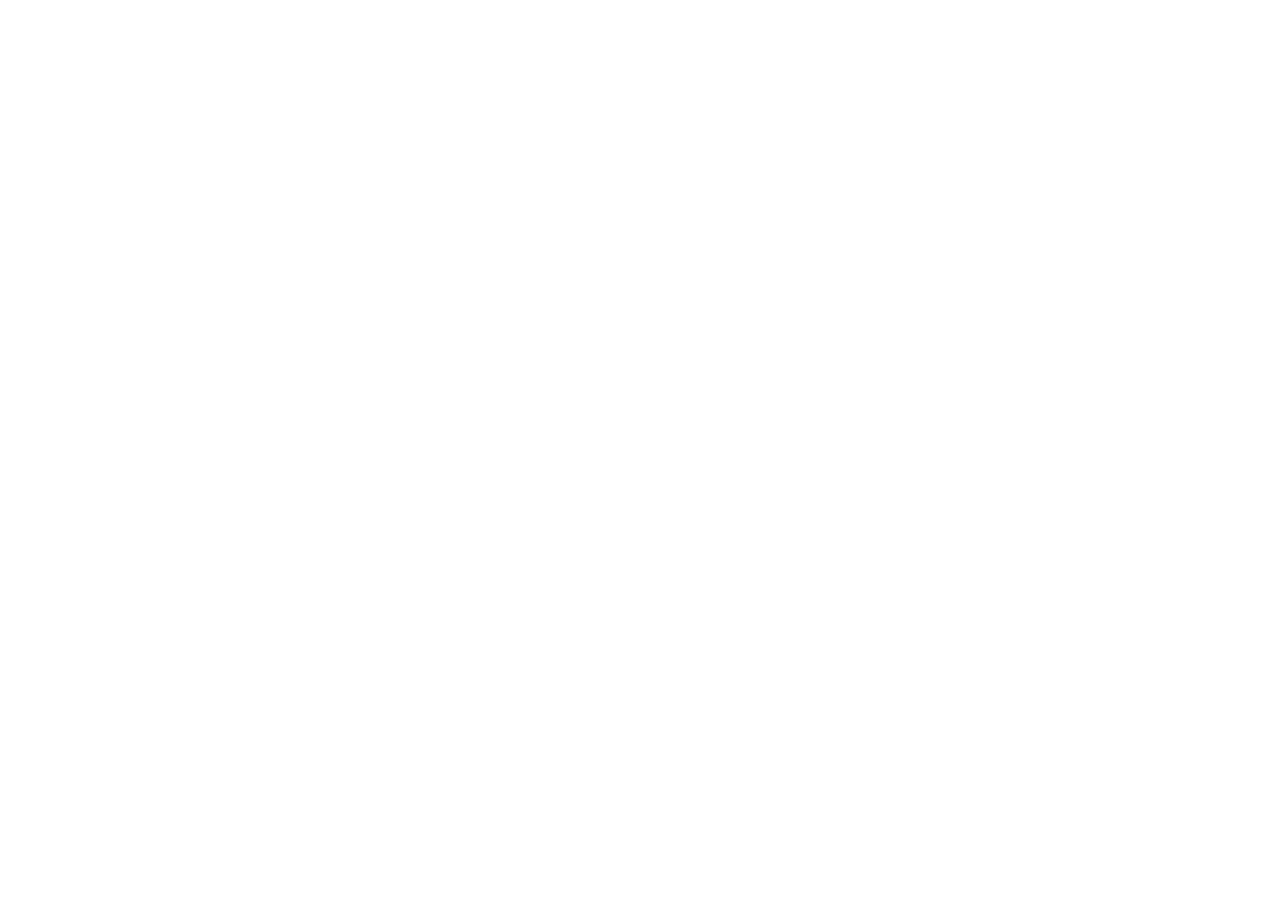
==== files/index.html @ b4b92b37 "Html and Css Skeleton" ====
<!DOCTYPE html>
<html>

<head>
    <!-- ! viewport / title -->
    <meta name="viewport" content="width=device-width, initial-scale=1">
    <meta charset="UTF-8">
    <meta name="keywords" content="Essentialism, Pursuit of less, regain control">
    <meta name="description" content="Essentalism - The disciplined pursuit of less">
    <title>Essentialism</title>
    <!-- ! import css files / google font /  -->
    <link rel="stylesheet" type="text/css" href="index.css">
    <link href="https://fonts.googleapis.com/css?family=Bree+Serif|Montserrat|PT+Serif+Caption&display=swap"
        rel="stylesheet">

</head>

<body>
    <!-- !Navigation and logo using flexbox-->









    <!-- ! Essentialism main section and logo-->






    <!-- ! Call to Action-->







    <!-- ! Questions to ask the userBase and Product description-->



</body>

<footer>

    <!-- ! navbar / and (Legal / Careers / Profile / Whats New)-->


    <!-- !footer navigation that includeds Contact / privacy and cookies / terms of use / about our ads/ copyright-->
</footer>

</html>
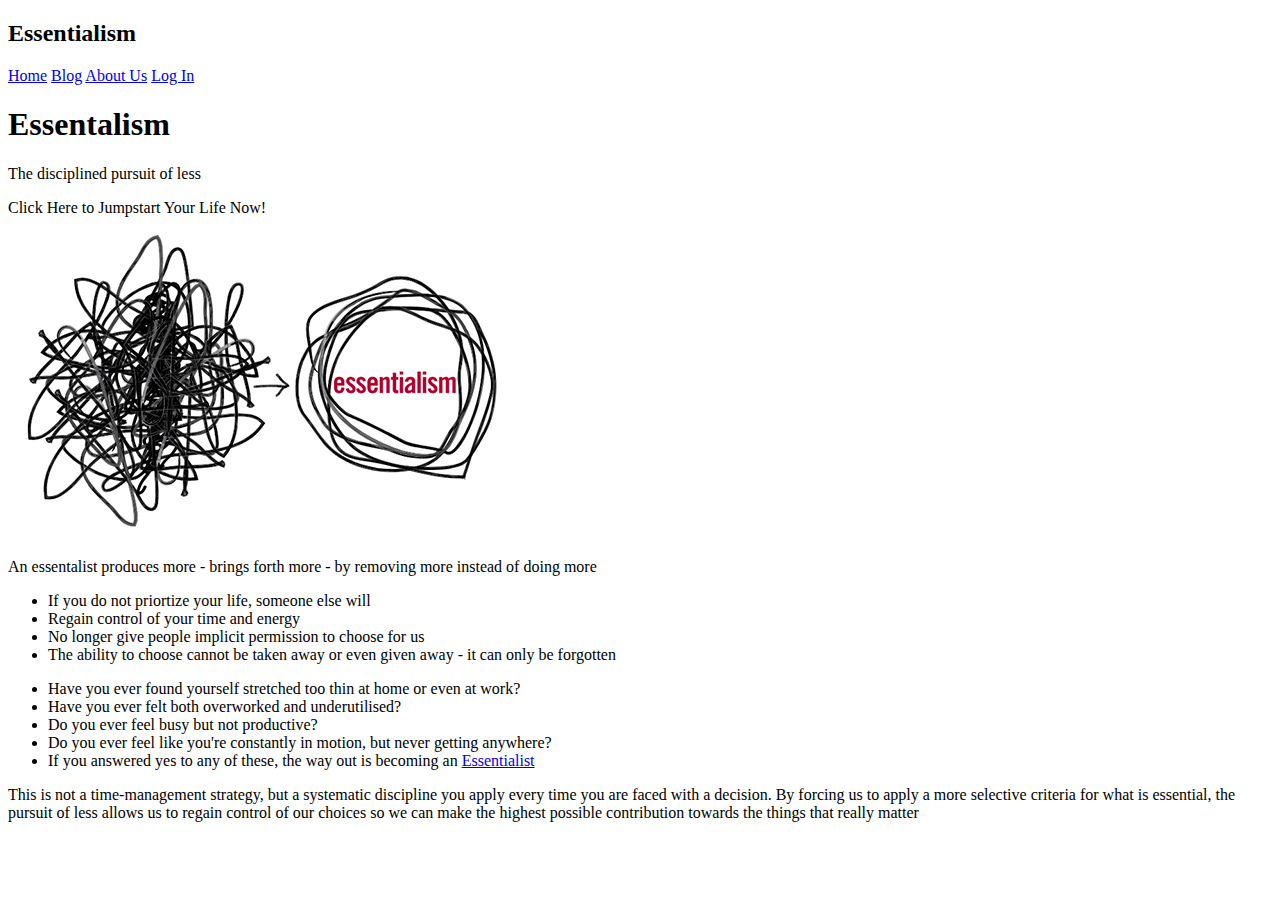
==== commit 9acaaaa6: "add images, updated html landing page with content" ====
--- a/files/index.html
+++ b/files/index.html
@@ -1,5 +1,5 @@
 <!DOCTYPE html>
-<html>
+<html lang="en">
 
 <head>
     <!-- ! viewport / title -->
@@ -18,41 +18,75 @@
 <body>
     <!-- !Navigation and logo using flexbox-->
 
+    <!-- ** Header for Navigation-->
+    <header>
+        <nav>
+            <div class="title">
+                <h2>Essentialism</h2>
+            </div>
+            <div class="navigation">
+                <a href="#">Home</a>
+                <a href="#">Blog</a>
+                <a href="#">About Us</a>
+                <a href="#">Log In</a>
+            </div>
+        </nav>
+    </header>
+
+    <!-- ! Essentialism main section and logo-->
+    <section class="main">
+        <div class="Moto">
+            <h1>Essentalism</h1>
+            <p>The disciplined pursuit of less</p>
+            <p>Click Here to Jumpstart Your Life Now!</p>
+        </div>
+        <div class="essentialism-photo">
+            <img src="images/essentialism1.jpg"
+                alt="Photo of scribbled lines with arrow pointing to lines in a circle that encompass the word THIS">
+        </div>
+    </section>
+
+    <!-- ! Call to Action-->
+    <article class="quote">
+        <p>An essentalist produces more - brings forth more - by removing more instead of doing more</p>
+    </article>
+    <aside class="prompt">
+        <ul>
+            <li>If you do not priortize your life, someone else will</li>
+            <li>Regain control of your time and energy</li>
+            <li>No longer give people implicit permission to choose for us</li>
+            <li>The ability to choose cannot be taken away or even given away - it can only be forgotten</li>
+        </ul>
+    </aside>
+    <!-- ! Questions to ask the userBase and Product description-->
+    <section class="question">
+        <div class=questions>
+            <ul>
+                <li>Have you ever found yourself stretched too thin at home or even at work?</li>
+                <li>Have you ever felt both overworked and underutilised?</li>
+                <li>Do you ever feel busy but not productive?</li>
+                <li>Do you ever feel like you're constantly in motion, but never getting anywhere?</li>
+                <li>If you answered yes to any of these, the way out is becoming an <a href="#">Essentialist</a></li>
+            </ul>
+        </div>
+        <div class="product-description">
+            <p>This is not a time-management strategy, but a systematic discipline you apply every time you are faced
+                with a decision. By forcing us to apply a more selective criteria for what is essential, the pursuit of
+                less allows us to regain control of our choices so we can make the highest possible contribution towards
+                the things that really matter</p>
+        </div>
+    </section>
 
 
 
+    <footer>
+
+        <!-- ! navbar / and (Legal / Careers / Profile / Whats New)-->
 
 
-
-
-
-    <!-- ! Essentialism main section and logo-->
-
-
-
-
-
-
-    <!-- ! Call to Action-->
-
-
-
-
-
-
-
-    <!-- ! Questions to ask the userBase and Product description-->
-
-
+        <!-- !footer navigation that includeds Contact / privacy and cookies / terms of use / about our ads/ copyright-->
+    </footer>
 
 </body>
 
-<footer>
-
-    <!-- ! navbar / and (Legal / Careers / Profile / Whats New)-->
-
-
-    <!-- !footer navigation that includeds Contact / privacy and cookies / terms of use / about our ads/ copyright-->
-</footer>
-
 </html>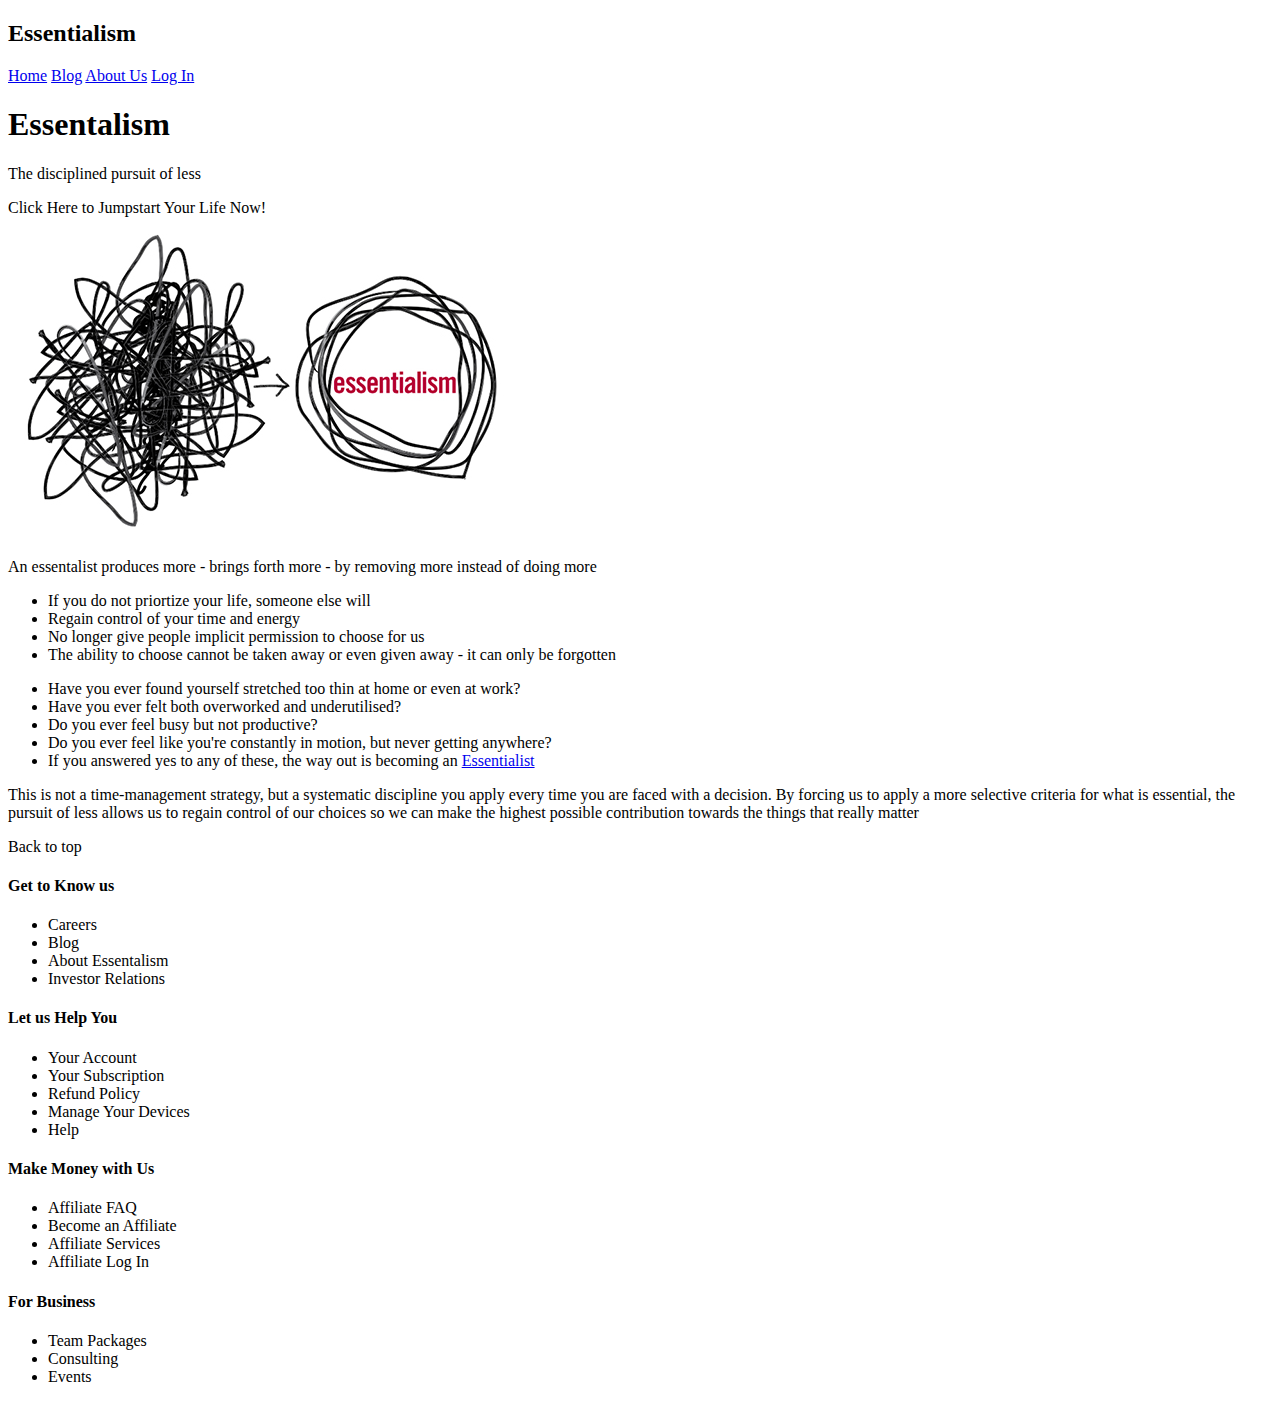
==== commit 1c06d815: "updated files" ====
--- a/files/index.html
+++ b/files/index.html
@@ -20,14 +20,14 @@
 
     <!-- ** Header for Navigation-->
     <header>
-        <nav>
+        <nav class="nav">
             <div class="title">
                 <h2>Essentialism</h2>
             </div>
             <div class="navigation">
                 <a href="#">Home</a>
                 <a href="#">Blog</a>
-                <a href="#">About Us</a>
+                <a href="About.html">About Us</a>
                 <a href="#">Log In</a>
             </div>
         </nav>
@@ -80,10 +80,50 @@
 
 
     <footer>
+        <!-- !back to Top-->
+        <div class="to-top">
+            <p>Back to top</p>
+        </div>
 
         <!-- ! navbar / and (Legal / Careers / Profile / Whats New)-->
-
-
+        <div class="footer-nav">
+            <div class="us">
+                <h4>Get to Know us</h4>
+                <ul>
+                    <li>Careers</li>
+                    <li>Blog</li>
+                    <li>About Essentalism</li>
+                    <li>Investor Relations</li>
+                </ul>
+            </div>
+            <div class="help">
+                <h4>Let us Help You</h4>
+                <ul>
+                    <li>Your Account</li>
+                    <li>Your Subscription</li>
+                    <li>Refund Policy</li>
+                    <li>Manage Your Devices</li>
+                    <li>Help</li>
+                </ul>
+            </div>
+            <div class="affiliate">
+                <h4>Make Money with Us</h4>
+                <ul>
+                    <li>Affiliate FAQ</li>
+                    <li>Become an Affiliate</li>
+                    <li>Affiliate Services</li>
+                    <li>Affiliate Log In</li>
+                </ul>
+            </div>
+            <div class="business">
+                <h4>For Business</h4>
+                <ul>
+                    <li>Team Packages</li>
+                    <li>Consulting</li>
+                    <li>Events</li>
+                </ul>
+            </div>
+        </div>
         <!-- !footer navigation that includeds Contact / privacy and cookies / terms of use / about our ads/ copyright-->
     </footer>
 
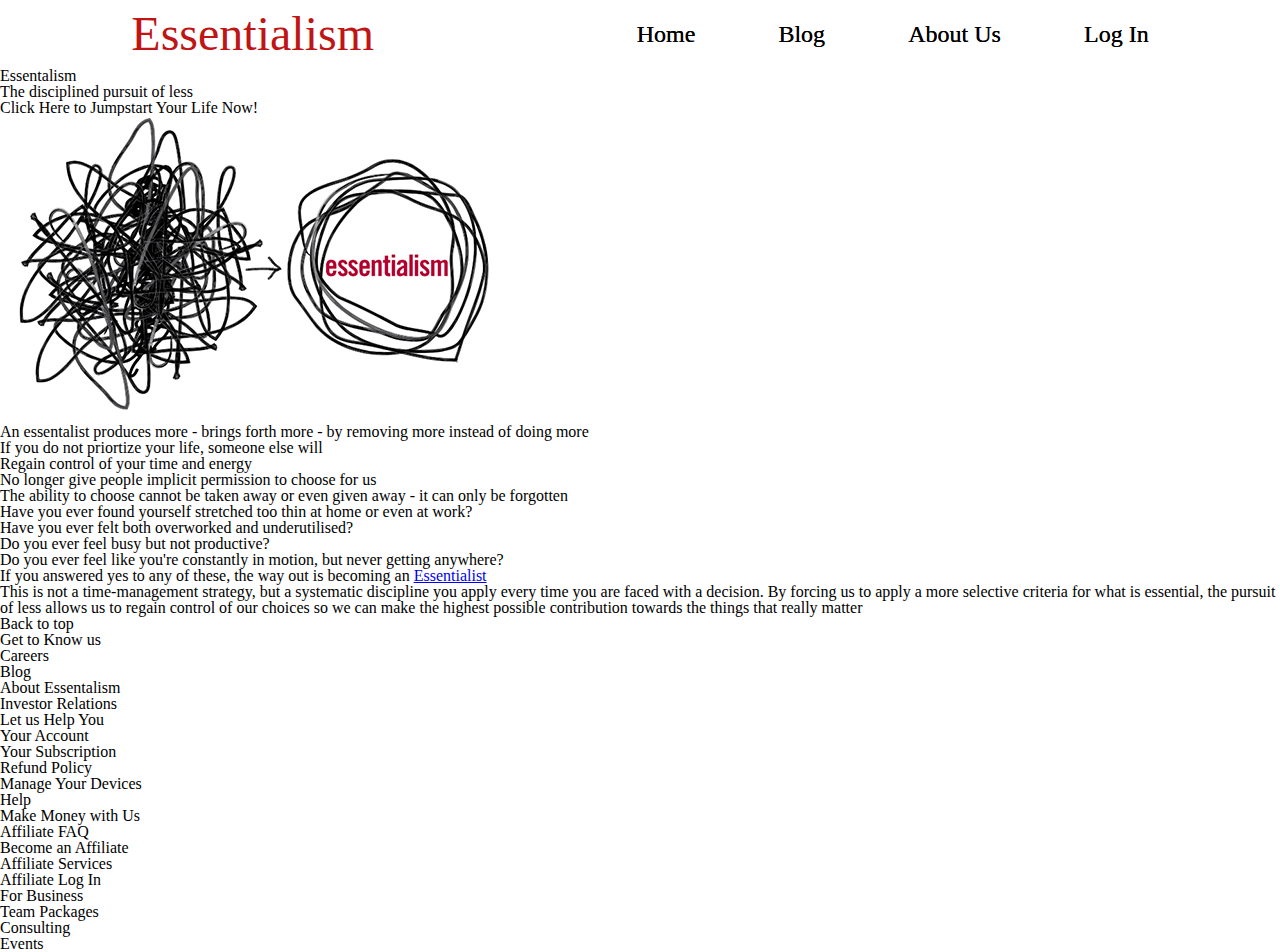
==== commit ae7af939: "navigation" ====
--- a/files/index.html
+++ b/files/index.html
@@ -3,16 +3,15 @@
 
 <head>
     <!-- ! viewport / title -->
-    <meta name="viewport" content="width=device-width, initial-scale=1">
-    <meta charset="UTF-8">
-    <meta name="keywords" content="Essentialism, Pursuit of less, regain control">
-    <meta name="description" content="Essentalism - The disciplined pursuit of less">
+    <meta name="viewport" content="width=device-width, initial-scale=1" />
+    <meta charset="UTF-8" />
+    <meta name="keywords" content="Essentialism, Pursuit of less, regain control" />
+    <meta name="description" content="Essentalism - The disciplined pursuit of less" />
     <title>Essentialism</title>
     <!-- ! import css files / google font /  -->
-    <link rel="stylesheet" type="text/css" href="index.css">
+    <link rel="stylesheet" type="text/css" href="css/index.css" />
     <link href="https://fonts.googleapis.com/css?family=Bree+Serif|Montserrat|PT+Serif+Caption&display=swap"
-        rel="stylesheet">
-
+        rel="stylesheet" />
 </head>
 
 <body>
@@ -27,7 +26,7 @@
             <div class="navigation">
                 <a href="#">Home</a>
                 <a href="#">Blog</a>
-                <a href="About.html">About Us</a>
+                <a href="about.html">About Us</a>
                 <a href="#">Log In</a>
             </div>
         </nav>
@@ -42,42 +41,58 @@
         </div>
         <div class="essentialism-photo">
             <img src="images/essentialism1.jpg"
-                alt="Photo of scribbled lines with arrow pointing to lines in a circle that encompass the word THIS">
+                alt="Photo of scribbled lines with arrow pointing to lines in a circle that encompass the word THIS" />
         </div>
     </section>
 
     <!-- ! Call to Action-->
     <article class="quote">
-        <p>An essentalist produces more - brings forth more - by removing more instead of doing more</p>
+        <p>
+            An essentalist produces more - brings forth more - by removing more
+            instead of doing more
+        </p>
     </article>
     <aside class="prompt">
         <ul>
             <li>If you do not priortize your life, someone else will</li>
             <li>Regain control of your time and energy</li>
             <li>No longer give people implicit permission to choose for us</li>
-            <li>The ability to choose cannot be taken away or even given away - it can only be forgotten</li>
+            <li>
+                The ability to choose cannot be taken away or even given away - it can
+                only be forgotten
+            </li>
         </ul>
     </aside>
     <!-- ! Questions to ask the userBase and Product description-->
     <section class="question">
-        <div class=questions>
+        <div class="questions">
             <ul>
-                <li>Have you ever found yourself stretched too thin at home or even at work?</li>
+                <li>
+                    Have you ever found yourself stretched too thin at home or even at
+                    work?
+                </li>
                 <li>Have you ever felt both overworked and underutilised?</li>
                 <li>Do you ever feel busy but not productive?</li>
-                <li>Do you ever feel like you're constantly in motion, but never getting anywhere?</li>
-                <li>If you answered yes to any of these, the way out is becoming an <a href="#">Essentialist</a></li>
+                <li>
+                    Do you ever feel like you're constantly in motion, but never getting
+                    anywhere?
+                </li>
+                <li>
+                    If you answered yes to any of these, the way out is becoming an
+                    <a href="#">Essentialist</a>
+                </li>
             </ul>
         </div>
         <div class="product-description">
-            <p>This is not a time-management strategy, but a systematic discipline you apply every time you are faced
-                with a decision. By forcing us to apply a more selective criteria for what is essential, the pursuit of
-                less allows us to regain control of our choices so we can make the highest possible contribution towards
-                the things that really matter</p>
+            <p>
+                This is not a time-management strategy, but a systematic discipline
+                you apply every time you are faced with a decision. By forcing us to
+                apply a more selective criteria for what is essential, the pursuit of
+                less allows us to regain control of our choices so we can make the
+                highest possible contribution towards the things that really matter
+            </p>
         </div>
     </section>
-
-
 
     <footer>
         <!-- !back to Top-->
@@ -126,7 +141,6 @@
         </div>
         <!-- !footer navigation that includeds Contact / privacy and cookies / terms of use / about our ads/ copyright-->
     </footer>
-
 </body>
 
 </html>--- a/files/css/index.css
+++ b/files/css/index.css
@@ -0,0 +1,192 @@
+* {
+  box-sizing: border-box;
+}
+html {
+  font-size: 62.5%;
+}
+html,
+body {
+  font-family: 'Monterrat', sans-serif;
+}
+h1,
+h2,
+h3,
+h4,
+h5 {
+  font-family: 'Monterrat', sans-serif;
+}
+h1 {
+  font-size: 4rem;
+}
+h2 {
+  font-size: 3.2rem;
+  padding-bottom: 10px;
+}
+h4 {
+  font-size: 2.5rem;
+  padding-bottom: 10px;
+}
+p {
+  line-height: 1.5;
+  font-size: 1.6rem;
+  padding-bottom: 10px;
+}
+img {
+  max-width: 100%;
+  height: auto;
+}
+/* http://meyerweb.com/eric/tools/css/reset/ 
+   v2.0 | 20110126
+   License: none (public domain)
+*/
+html,
+body,
+div,
+span,
+applet,
+object,
+iframe,
+h1,
+h2,
+h3,
+h4,
+h5,
+h6,
+p,
+blockquote,
+pre,
+a,
+abbr,
+acronym,
+address,
+big,
+cite,
+code,
+del,
+dfn,
+em,
+img,
+ins,
+kbd,
+q,
+s,
+samp,
+small,
+strike,
+strong,
+sub,
+sup,
+tt,
+var,
+b,
+u,
+i,
+center,
+dl,
+dt,
+dd,
+ol,
+ul,
+li,
+fieldset,
+form,
+label,
+legend,
+table,
+caption,
+tbody,
+tfoot,
+thead,
+tr,
+th,
+td,
+article,
+aside,
+canvas,
+details,
+embed,
+figure,
+figcaption,
+footer,
+header,
+hgroup,
+menu,
+nav,
+output,
+ruby,
+section,
+summary,
+time,
+mark,
+audio,
+video {
+  margin: 0;
+  padding: 0;
+  border: 0;
+  font-size: 100%;
+  font: inherit;
+  vertical-align: baseline;
+}
+/* HTML5 display-role reset for older browsers */
+article,
+aside,
+details,
+figcaption,
+figure,
+footer,
+header,
+hgroup,
+menu,
+nav,
+section {
+  display: block;
+}
+body {
+  line-height: 1;
+}
+ol,
+ul {
+  list-style: none;
+}
+blockquote,
+q {
+  quotes: none;
+}
+blockquote:before,
+blockquote:after,
+q:before,
+q:after {
+  content: '';
+  content: none;
+}
+table {
+  border-collapse: collapse;
+  border-spacing: 0;
+}
+header .nav {
+  display: flex;
+  justify-content: space-around;
+  align-items: center;
+  align-content: center;
+  margin: 10px 0px;
+}
+header .nav .title h2 {
+  font-size: 3rem;
+  color: #c01515;
+}
+header .nav .navigation {
+  display: flex;
+  flex-direction: row;
+  justify-content: space-between;
+  width: 40%;
+}
+header .nav .navigation a {
+  text-decoration: none;
+  text-emphasis: bold;
+  color: black;
+  font-size: 1.5rem;
+  text-shadow: 0.02px 0.02px black;
+}
+header .nav .navigation a:hover {
+  color: #c01515;
+}
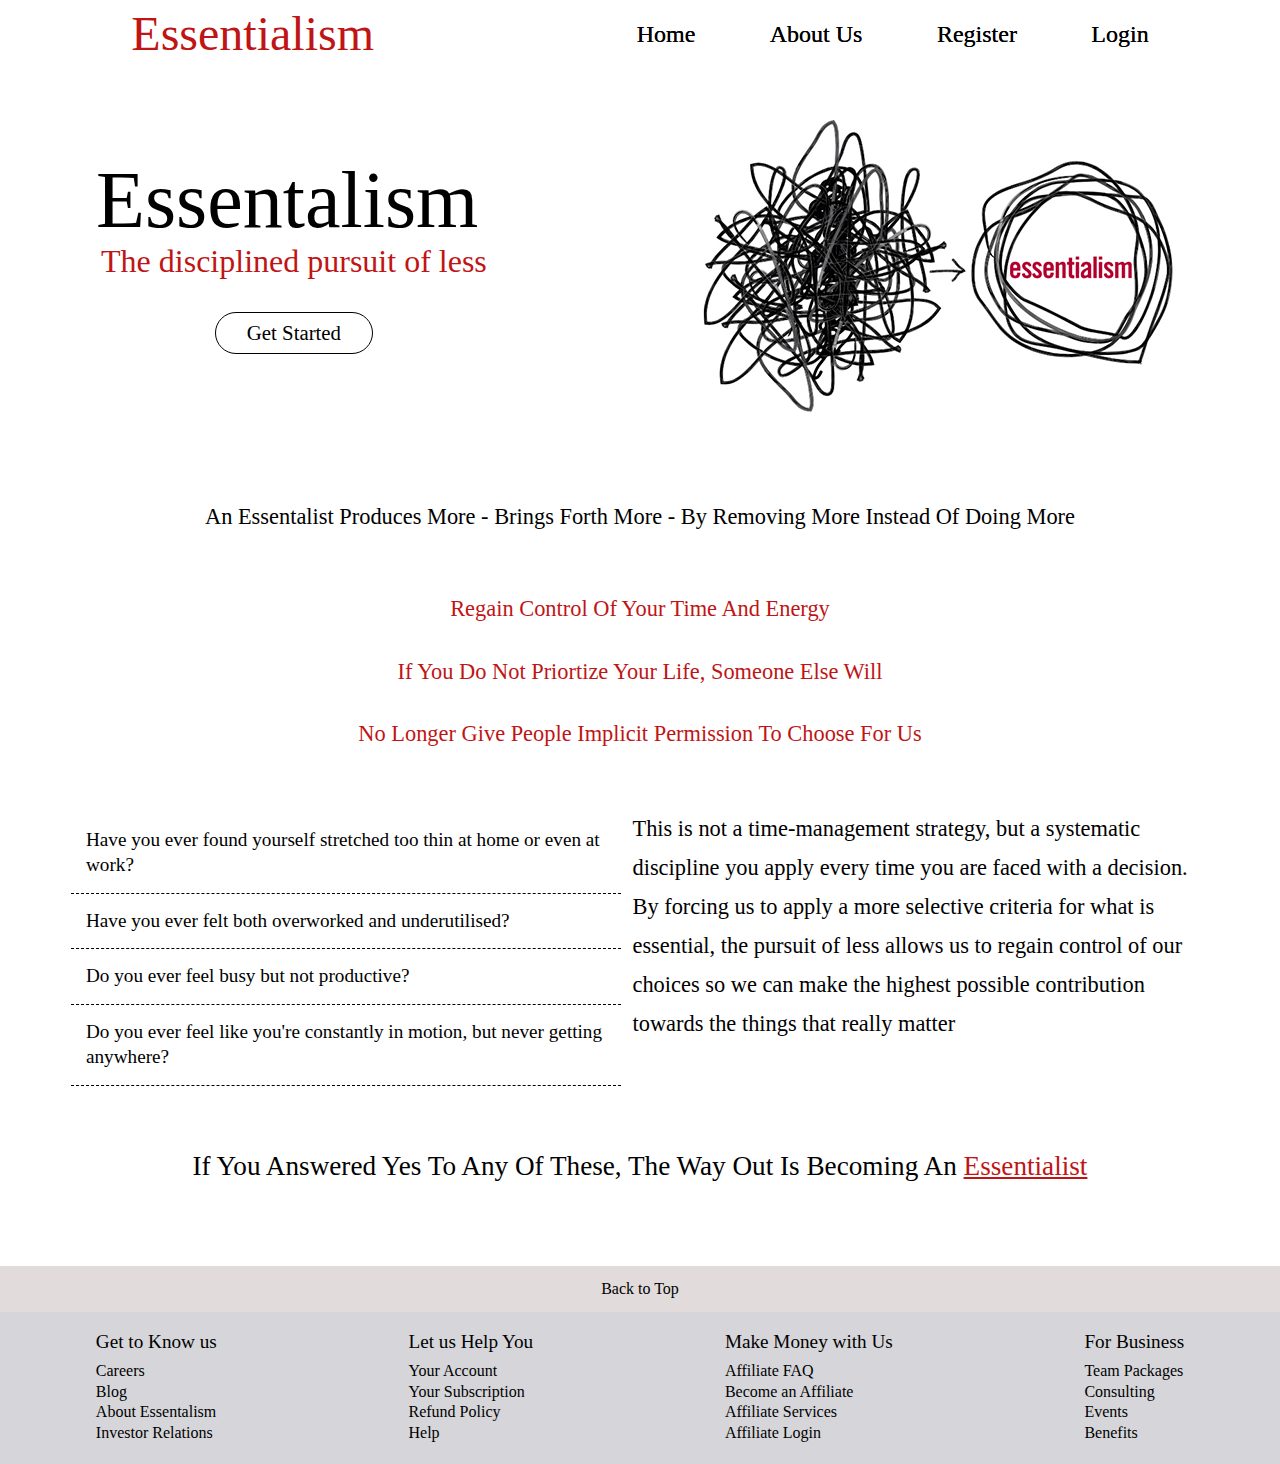
==== commit 8736954d: "mobile progress" ====
--- a/files/index.html
+++ b/files/index.html
@@ -19,28 +19,29 @@
 
     <!-- ** Header for Navigation-->
     <header>
-        <nav class="nav">
+        <nav class="nav" id="nav-top">
             <div class="title">
                 <h2>Essentialism</h2>
             </div>
             <div class="navigation">
                 <a href="#">Home</a>
-                <a href="#">Blog</a>
                 <a href="about.html">About Us</a>
-                <a href="#">Log In</a>
+                <a href="#">Register</a>
+                <a href="#">Login</a>
             </div>
         </nav>
     </header>
 
     <!-- ! Essentialism main section and logo-->
     <section class="main">
-        <div class="Moto">
+        <div class="moto">
             <h1>Essentalism</h1>
             <p>The disciplined pursuit of less</p>
-            <p>Click Here to Jumpstart Your Life Now!</p>
+            <a href="#">Get Started</a>
+            <!-- <p>Click Here to Jumpstart Your Life Now!</p> -->
         </div>
         <div class="essentialism-photo">
-            <img src="images/essentialism1.jpg"
+            <img id="delete" src="images/essentialism1.jpg"
                 alt="Photo of scribbled lines with arrow pointing to lines in a circle that encompass the word THIS" />
         </div>
     </section>
@@ -53,14 +54,14 @@
         </p>
     </article>
     <aside class="prompt">
-        <ul>
+        <ul class="prompt-list">
+            <li>Regain control of your time and energy</li>
             <li>If you do not priortize your life, someone else will</li>
-            <li>Regain control of your time and energy</li>
             <li>No longer give people implicit permission to choose for us</li>
-            <li>
+            <!-- <li>
                 The ability to choose cannot be taken away or even given away - it can
                 only be forgotten
-            </li>
+            </li> -->
         </ul>
     </aside>
     <!-- ! Questions to ask the userBase and Product description-->
@@ -77,12 +78,14 @@
                     Do you ever feel like you're constantly in motion, but never getting
                     anywhere?
                 </li>
-                <li>
+                <!-- <li>
                     If you answered yes to any of these, the way out is becoming an
                     <a href="#">Essentialist</a>
-                </li>
+                </li> -->
             </ul>
         </div>
+
+
         <div class="product-description">
             <p>
                 This is not a time-management strategy, but a systematic discipline
@@ -94,10 +97,15 @@
         </div>
     </section>
 
+    <div class="action">
+        <p>If you answered yes to any of these, the way out is becoming an
+            <a href="#">Essentialist</a></p>
+    </div>
+
     <footer>
         <!-- !back to Top-->
-        <div class="to-top">
-            <p>Back to top</p>
+        <div class="top">
+            <a href="#nav-top">Back to Top</a>
         </div>
 
         <!-- ! navbar / and (Legal / Careers / Profile / Whats New)-->
@@ -105,37 +113,37 @@
             <div class="us">
                 <h4>Get to Know us</h4>
                 <ul>
-                    <li>Careers</li>
-                    <li>Blog</li>
-                    <li>About Essentalism</li>
-                    <li>Investor Relations</li>
+                    <li><a href="#">Careers</a></li>
+                    <li><a href="#">Blog</a></li>
+                    <li><a href="#">About Essentalism</a></li>
+                    <li><a href="#">Investor Relations</a></li>
                 </ul>
             </div>
             <div class="help">
                 <h4>Let us Help You</h4>
                 <ul>
-                    <li>Your Account</li>
-                    <li>Your Subscription</li>
-                    <li>Refund Policy</li>
-                    <li>Manage Your Devices</li>
-                    <li>Help</li>
+                    <li><a href="#">Your Account</a></li>
+                    <li><a href="#">Your Subscription</a></li>
+                    <li><a href="#">Refund Policy</a></li>
+                    <li><a href="#">Help</a></li>
                 </ul>
             </div>
             <div class="affiliate">
                 <h4>Make Money with Us</h4>
                 <ul>
-                    <li>Affiliate FAQ</li>
-                    <li>Become an Affiliate</li>
-                    <li>Affiliate Services</li>
-                    <li>Affiliate Log In</li>
+                    <li><a href="#">Affiliate FAQ</a></li>
+                    <li><a href="#">Become an Affiliate</a></li>
+                    <li><a href="#">Affiliate Services</a></li>
+                    <li><a href="#">Affiliate Login</a></li>
                 </ul>
             </div>
             <div class="business">
                 <h4>For Business</h4>
                 <ul>
-                    <li>Team Packages</li>
-                    <li>Consulting</li>
-                    <li>Events</li>
+                    <li><a href="#">Team Packages</a></li>
+                    <li><a href="#">Consulting</a></li>
+                    <li><a href="#">Events</a></li>
+                    <li><a href="#">Benefits</a></li>
                 </ul>
             </div>
         </div>
--- a/files/css/index.css
+++ b/files/css/index.css
@@ -174,11 +174,27 @@
   font-size: 3rem;
   color: #c01515;
 }
+@media (max-width: 500px) {
+  header .nav .title h2 {
+    display: none;
+  }
+}
 header .nav .navigation {
   display: flex;
   flex-direction: row;
   justify-content: space-between;
   width: 40%;
+}
+@media (max-width: 500px) {
+  header .nav .navigation {
+    display: flex;
+    justify-content: space-around;
+    align-items: center;
+    align-content: center;
+    width: 100%;
+    max-width: 100%;
+    padding-top: 10px;
+  }
 }
 header .nav .navigation a {
   text-decoration: none;
@@ -190,3 +206,289 @@
 header .nav .navigation a:hover {
   color: #c01515;
 }
+.main {
+  padding-top: 50px;
+  display: flex;
+  justify-content: space-around;
+  align-items: center;
+  align-content: center;
+  margin: 0 auto;
+}
+@media (max-width: 500px) {
+  .main .moto {
+    display: flex;
+    justify-content: space-around;
+    align-items: center;
+    align-content: center;
+    margin: 0 auto;
+    flex-direction: column;
+  }
+}
+.main .moto h1 {
+  font-size: 5rem;
+}
+.main .moto p {
+  font-size: 2rem;
+  padding: 5px;
+  color: #c01515;
+}
+.main .moto a {
+  text-decoration: none;
+  color: black;
+  font-size: 1.3rem;
+  display: flex;
+  justify-content: space-around;
+  align-items: center;
+  align-content: center;
+  border: 1px solid black;
+  border-radius: 100px;
+  width: 40%;
+  padding: 10px 0;
+  margin: 30px auto;
+}
+.main .moto a:hover {
+  color: #c01515;
+  border-radius: 5px;
+  transition-delay: 0.1s;
+}
+@media (max-width: 500px) {
+  .main img {
+    display: none;
+  }
+}
+.quote {
+  margin: 50px;
+}
+@media (max-width: 500px) {
+  .quote {
+    display: none;
+  }
+}
+.quote p {
+  font-size: 1.4rem;
+  display: flex;
+  justify-content: center;
+  margin: 0 auto;
+  font-weight: 500;
+  text-transform: capitalize;
+  padding-top: 30px;
+}
+.prompt {
+  display: flex;
+}
+.prompt .prompt-list {
+  display: flex;
+  justify-content: space-around;
+  align-items: center;
+  align-content: center;
+  flex-direction: column;
+  margin: 0 auto;
+}
+.prompt .prompt-list li {
+  font-size: 1.4rem;
+  padding: 20px 0px;
+  color: #c01515;
+  margin: 0 auto;
+  text-transform: capitalize;
+}
+@media (max-width: 500px) {
+  .prompt .prompt-list li {
+    font-size: 1.1rem;
+  }
+}
+.question {
+  display: flex;
+  flex-direction: row;
+  width: 90%;
+  margin: 0 auto;
+  padding-top: 40px;
+}
+.question .questions {
+  width: 49%;
+  font-size: 1.2rem;
+  padding: 7px;
+}
+@media (max-width: 500px) {
+  .question .questions {
+    width: 90%;
+    display: flex;
+    justify-content: space-around;
+    align-items: center;
+    align-content: center;
+    margin: 0 auto;
+    font-size: 1.3rem;
+  }
+}
+.question .questions li {
+  border-bottom: 0.5px dashed black;
+  line-height: 1.3;
+  padding: 15px;
+}
+.question .product-description {
+  width: 49%;
+  line-height: 1.74;
+  font-size: 1.4rem;
+  padding: 4px;
+}
+@media (max-width: 500px) {
+  .question .product-description {
+    display: none;
+  }
+}
+.action {
+  display: flex;
+  justify-content: space-around;
+  align-items: center;
+  align-content: center;
+  padding-top: 60px;
+  padding-bottom: 20px;
+  font-size: 1.7rem;
+  text-transform: capitalize;
+}
+@media (max-width: 500px) {
+  .action {
+    max-width: 100%;
+    width: 90%;
+    font-size: 1.5rem;
+    text-align: center;
+    margin: 0 auto;
+  }
+}
+.action a {
+  color: #c01515;
+}
+.action a:hover {
+  color: black;
+}
+.top {
+  display: flex;
+  justify-content: space-around;
+  align-items: center;
+  align-content: center;
+  margin-top: 65px;
+  width: max-width;
+  width: 100%;
+  background: #e2dbdb;
+  padding: 15px;
+  text-emphasis: bold;
+  font-size: 1.05;
+}
+.top a {
+  text-decoration: none;
+  color: black;
+}
+.top a:hover {
+  color: #c01515;
+}
+.footer-nav {
+  display: flex;
+  justify-content: space-around;
+  align-items: center;
+  align-content: center;
+  background: #d6d6da;
+}
+@media (max-width: 500px) {
+  .footer-nav {
+    font-size: 0.75rem;
+  }
+}
+.footer-nav h4 {
+  margin: 5px 0;
+  font-size: 1.2rem;
+  margin-top: 20px;
+}
+@media (max-width: 500px) {
+  .footer-nav h4 {
+    font-size: 1rem;
+  }
+}
+.footer-nav ul {
+  margin: 10px 0;
+  line-height: 1.3;
+  padding-bottom: 10px;
+}
+.footer-nav ul a {
+  text-decoration: none;
+  color: black;
+}
+.footer-nav ul a:hover {
+  color: #c01515;
+}
+.counter {
+  padding-top: 50px;
+  display: flex;
+  justify-content: space-around;
+  align-items: center;
+  align-content: center;
+  margin: 0 auto;
+  flex-direction: column;
+}
+.counter .here h1 {
+  font-size: 5rem;
+  max-width: 100%;
+}
+.counter .here p {
+  display: flex;
+  justify-content: space-around;
+  align-items: center;
+  align-content: center;
+  padding: 20px;
+  font-size: 2.5rem;
+  color: #c01515;
+}
+.counter .served {
+  display: flex;
+  justify-content: space-around;
+  width: 90%;
+  max-width: 100%;
+}
+.counter .served .box p {
+  padding: 3px 0;
+  font-size: 1.3rem;
+  font-weight: 500;
+}
+.counter .served .box .number {
+  display: flex;
+  justify-content: space-around;
+  align-items: center;
+  align-content: center;
+  font-size: 3rem;
+}
+.team {
+  display: flex;
+  justify-content: space-around;
+  align-items: center;
+  align-content: center;
+  max-width: 100%;
+  margin-top: 40px;
+}
+.team .profile {
+  border: 3px solid black;
+  width: 90%;
+}
+.team .profile .team-member {
+  border: 1px solid black;
+  display: flex;
+  height: 220px;
+}
+.team .profile .member-photo {
+  width: 25%;
+  height: 220px;
+  max-height: 220px;
+  border: 1px solid black;
+}
+.team .profile .member-info {
+  width: 75%;
+  font-size: 1.5rem;
+  line-height: 1.7;
+  padding-left: 10px;
+  padding-top: 5px;
+}
+.team .profile .member-info a {
+  color: #c01515;
+  text-decoration: none;
+  font-style: italic;
+}
+.team .profile .member-info .role {
+  color: #c01515;
+}
